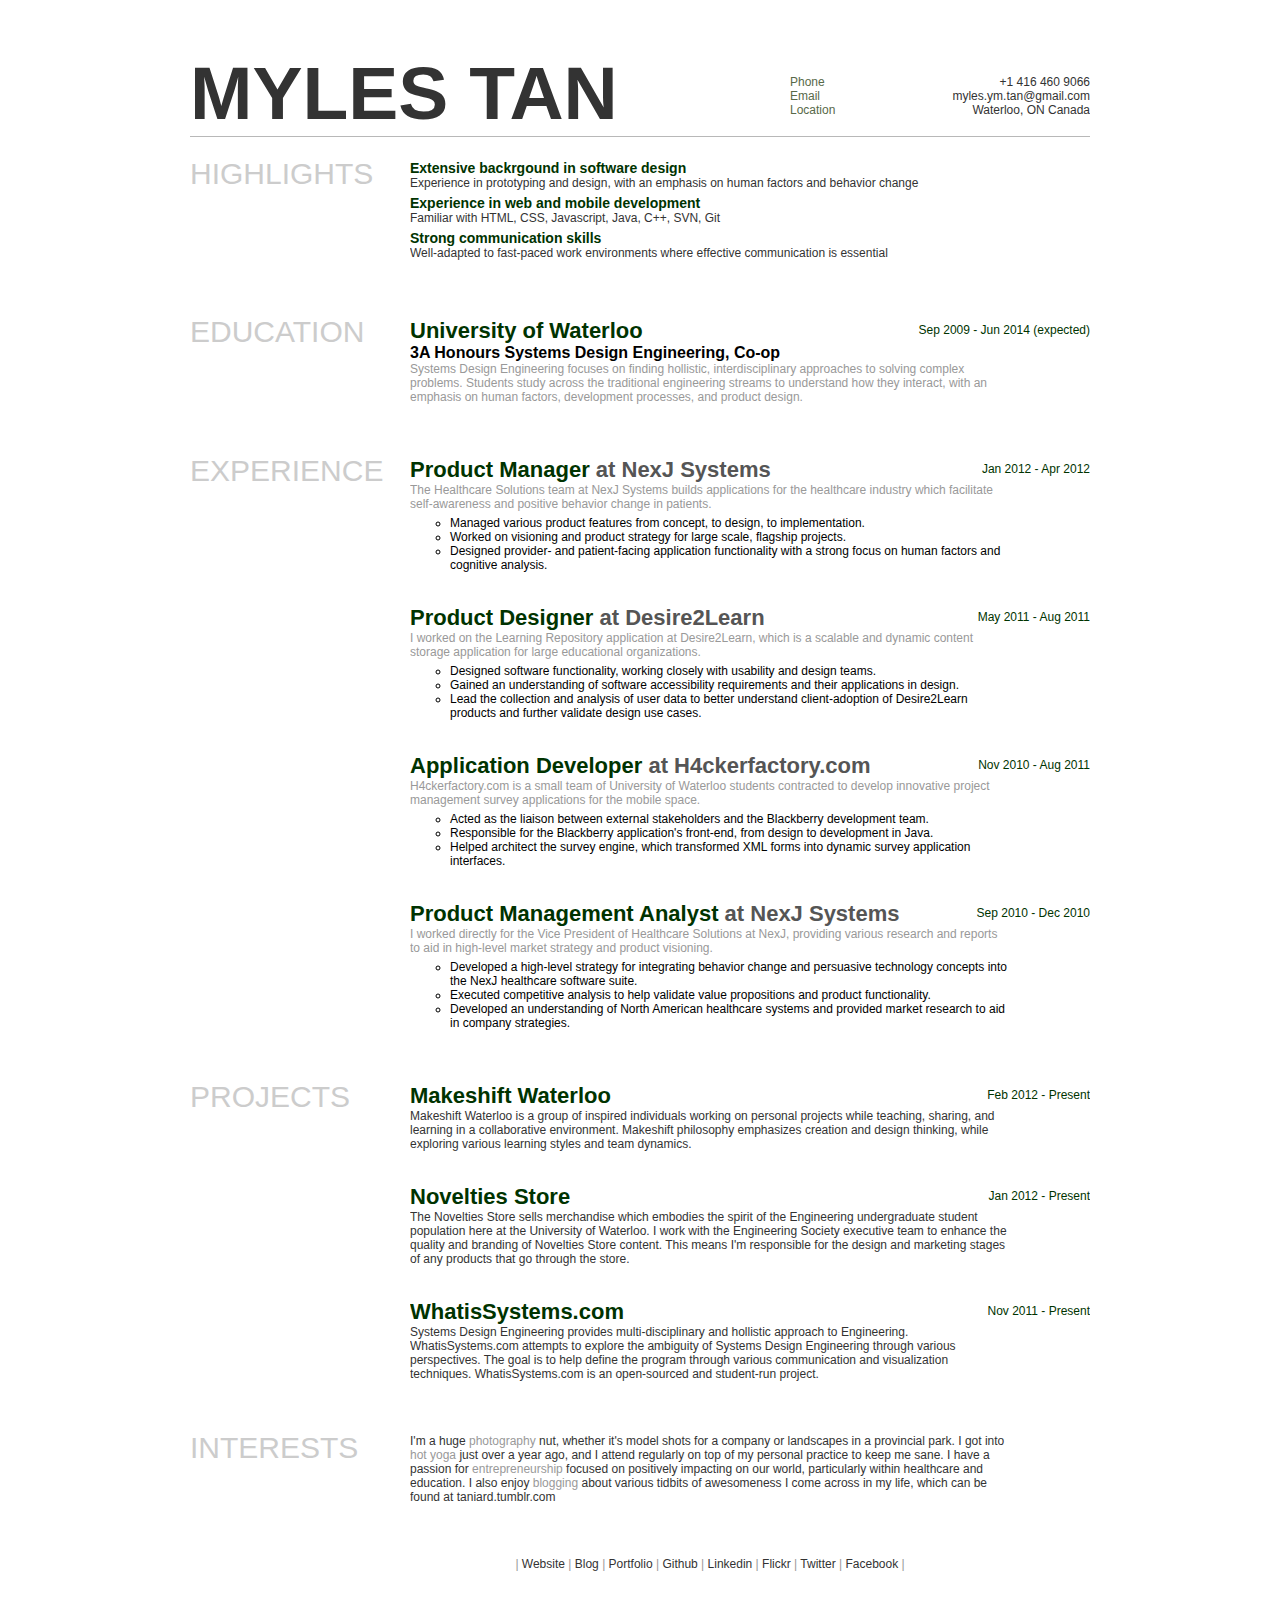
==== resume/index.html @ 7af184b9 "moved around some resumes" ====
<!DOCTYPE HTML PUBLIC "-//W3C//DTD HTML 4.01 Transitional//EN">
<html lang="en">
<html>

<meta charset="utf-8" />
<title>Myles Tan &mdash; Resume</title>
<style type="text/css">

/* Customizing standard components */
body{
	font-size: 12;
	font-family: "Lucida Sans Unicode", "Lucida Grande", sans-serif;
}
p{
	float: left;
	margin: 0px;
	color: #999999;
	font-weight: normal;
}
p strong{
	color: #000000;
	text-align: left;
}
h1{
	font-size: 75px;
	color: #333333;
	text-transform: uppercase;
	float: left;
	margin: 0px;
}
h2{
	margin: 0px;
	text-transform: uppercase;
	font-size: 30px;
	color: #CCCCCC;
	font-weight: normal;
	float: left;
}
h3{
	float: left;
	margin: 0px;
	font-size: 22px;
	color: #555555;
}
h3 strong{
	color: #003300;
}
h4{
	margin: 0px;
	float: right;
	font-weight: normal;
	color: #003300;
	margin-top: 5px;
}

#page{
	margin: 0px;
	margin-top: 50px;
	margin-left: auto;
	margin-right: auto;
	width: 900px;
}
#header{
	margin: 0px;
	margin-top: 20px;
	overflow: auto;
	border-bottom: 1px solid #B8B8B8;
}
.section{
	margin-top: 20px;
	overflow: auto;
}
.title{
	width: 200px;
	float: left;
}
.item{
	overflow: auto;
	float: right;
	width: 680px;
	margin-top: 3px;
	margin-bottom: 30px;
}
.item p{
	width: 600px;
}
.item ul{
	width: 560px;
}

/* Contact section stuff */
#contact{
	padding-top: 25px;
	float: right;
	width: 300px;
}
#contact ul{
	padding: 0px;
	margin: 0px;
	list-style-type: none;
}
#contact li{
	color: #586949;
}
#contact li strong{
	float: right;
	font-weight: normal;
	color: #333333;
}

/* Highlights section stuff */
#highlights ul{
	list-style-type: none;
	float: left;
	padding: 0px;
	margin: 0px;
}
#highlights li{
	margin-bottom: 5px;
	color: #333333;
}
#highlights li strong{
	font-size: 14px;
	color: #003300;
}

/* Education section stuff */
#education p strong{
	font-size: 16px;
}

/* Experience section stuff */
#experience ul{
	float: left;
	list-style-type: circle;
	margin-top: 5px;
	margin-bottom: 0px;
}

/* project section stuff */
#projects p{
	color: #333333;
}

/* Interests section stuff */
#interests p{
	color: #333333;
	font-weight: normal;
}
#interests p strong{
	color: #999999;
	font-weight: normal;
}

/*links*/
#links p{
	text-align: center;
}

a:link {color:#333333; text-decoration: none;}
a:visited {color:#333333; text-decoration: none;}
a:hover {color:#999999; text-decoration: none;}
a:active {color:#333333; text-decoration: none;}

</style>
</HEAD>

<body>
	<div id="page">
		<div id="header">
			<h1>myles tan</h1>
			<div id="contact">
				<ul>
					<li>Phone<strong>+1 416 460 9066</strong></li>
					<li>Email<strong>myles.ym.tan@gmail.com</strong></li>
					<li>Location<strong> Waterloo, ON Canada</strong></li>
				</ul>
			</div>
		</div>
		<div class="section" id="highlights">
			<div class="title"><h2>HIGHLIGHTS</h2></div>
			<div class="item">
				<ul>
					<li><strong>Extensive backrgound in software design</strong></br>Experience in prototyping and design, with an emphasis on human factors and behavior change</li>
					<li><strong>Experience in web and mobile development</strong></br>Familiar with HTML, CSS, Javascript, Java, C++, SVN, Git</li>
					<li><strong>Strong communication skills</strong></br>Well-adapted to fast&#45;paced work environments where effective communication is essential</li>
				</ul>
			</div>
		</div>
		<div class="section" id="education">
			<div class="title"><h2>EDUCATION</h2></div>
			<div class="item">
				<h3><strong>University of Waterloo</strong></h3>
				<h4>Sep 2009 &#45; Jun 2014 (expected)</h4>
				<p><strong>3A Honours Systems Design Engineering, Co-op</strong></br>Systems Design Engineering focuses on finding hollistic, interdisciplinary approaches to solving complex problems. Students study across the traditional engineering streams to understand how they interact, with an emphasis on human factors, development processes, and product design.</p>
			</div>
		</div>
		<div class="section" id="experience">
			<div class="title"><h2>EXPERIENCE</h2></div>
			<div class="item">
				<h3><strong>Product Manager</strong> at NexJ Systems</h3>
				<h4>Jan 2012 &#45; Apr 2012</h4>
				<p>The Healthcare Solutions team at NexJ Systems builds applications for the healthcare industry which facilitate self-awareness and positive behavior change in patients.</p>
				<ul>
					<li>Managed various product features from concept, to design, to implementation.</li>
					<li>Worked on visioning and product strategy for large scale, flagship projects.</li>
					<li>Designed provider- and patient-facing application functionality with a strong focus on human factors and cognitive analysis.</li>
				</ul>
			</div>
			<div class="item">
				<h3><strong>Product Designer</strong> at Desire2Learn</h3>
				<h4>May 2011 &#45; Aug 2011</h4>
				<p>I worked on the Learning Repository application at Desire2Learn, which is a scalable and dynamic content storage application for large educational organizations.</p>
				<ul>
					<li>Designed software functionality, working closely with usability and design teams.</li>
					<li>Gained an understanding of software accessibility requirements and their applications in design.</li>
					<li>Lead the collection and analysis of user data to better understand client-adoption of Desire2Learn products and further validate design use cases.</li>
				</ul>
			</div>
			<div class="item">
				<h3><strong>Application Developer</strong> at H4ckerfactory.com</h3>
				<h4>Nov 2010 &#45; Aug 2011</h4>
				<p>H4ckerfactory.com is a small team of University of Waterloo students contracted to develop innovative project management survey applications for the mobile space.</p>
				<ul>
					<li>Acted as the liaison between external stakeholders and the Blackberry development team.</li>
					<li>Responsible for the Blackberry application's front-end, from design to development in Java.</li>
					<li>Helped architect the survey engine, which transformed XML forms into dynamic survey application interfaces.</li>
				</ul>
			</div>
			<div class="item">
				<h3><strong>Product Management Analyst</strong> at NexJ Systems</h3>
				<h4>Sep 2010 &#45; Dec 2010</h4>
				<p>I worked directly for the Vice President of Healthcare Solutions at NexJ, providing various research and reports to aid in high-level market strategy and product visioning.</p>
				<ul>
					<li>Developed a high-level strategy for integrating behavior change and persuasive technology concepts into the NexJ healthcare software suite.</li>
					<li>Executed competitive analysis to help validate value propositions and product functionality.</li>
					<li>Developed an understanding of North American healthcare systems and provided market research to aid in company strategies.</li>
				</ul>
			</div>
		</div>
		<div class="section" id="projects">
			<div class="title"><h2>PROJECTS</h2></div>
			<div class="item">
				<h3><strong>Makeshift Waterloo</strong></h3>
				<h4>Feb 2012 &#45; Present</h4>
				<p>Makeshift Waterloo is a group of inspired individuals working on personal projects while teaching, sharing, and learning in a collaborative environment. Makeshift philosophy emphasizes creation and design thinking, while exploring various learning styles and team dynamics.</p>
			</div>
			<div class="item">
				<h3><strong>Novelties Store</strong></h3>
				<h4>Jan 2012 &#45; Present</h4>
				<p>The Novelties Store sells merchandise which embodies the spirit of the Engineering undergraduate student population here at the University of Waterloo. I work with the Engineering Society executive team to enhance the quality and branding of Novelties Store content. This means I'm responsible for the design and marketing stages of any products that go through the store.</p>
			</div>
			<div class="item">
				<h3><strong>WhatisSystems.com</strong></h3>
				<h4>Nov 2011 &#45; Present</h4>
				<p>Systems Design Engineering provides multi-disciplinary and hollistic approach to Engineering. WhatisSystems.com attempts to explore the ambiguity of Systems Design Engineering through various perspectives. The goal is to help define the program through various communication and visualization techniques. WhatisSystems.com is an open-sourced and student-run project.</p>
			</div>
		</div>
		<div class="section" id="interests">
			<div class="title"><h2>INTERESTS</h2></div>
			<div class="item">
				<p>I'm a huge <strong>photography</strong> nut, whether it's model shots for a company or landscapes in a provincial park. I got into <strong>hot yoga</strong> just over a year ago, and I attend regularly on top of my personal practice to keep me sane. I have a passion for <strong>entrepreneurship</strong> focused on positively impacting on our world, particularly within healthcare and education. I also enjoy <strong>blogging</strong> about various tidbits of awesomeness I come across in my life, which can be found at taniard.tumblr.com</p>
			</div>
		</div>
		<div class="section">
			<div class="item" id="links">
				<p>| <a href="http://mylestan.com" target="_blank">Website</a> | <a href="http://taniard.tumblr.com" target="_blank">Blog</a> | <a href="http://www.projeqt.com/mylestan" target="blank">Portfolio</a> | <a href="http://www.github.com/mylestan" target="_blank">Github</a> | <a href="http://www.linkedin.com/in/mylestan" target="_blank">Linkedin</a> | <a href="http://www.flickr.com/photos/myles_tan" target="_blank">Flickr</a> | <a href="https://twitter.com/#!/tanmyles" target="_blank">Twitter</a> | <a href="http://www.facebook.com/mylestan" target="_blank">Facebook</a> |</p>
			</div>
		</div>
	</div>
</body>
</html>
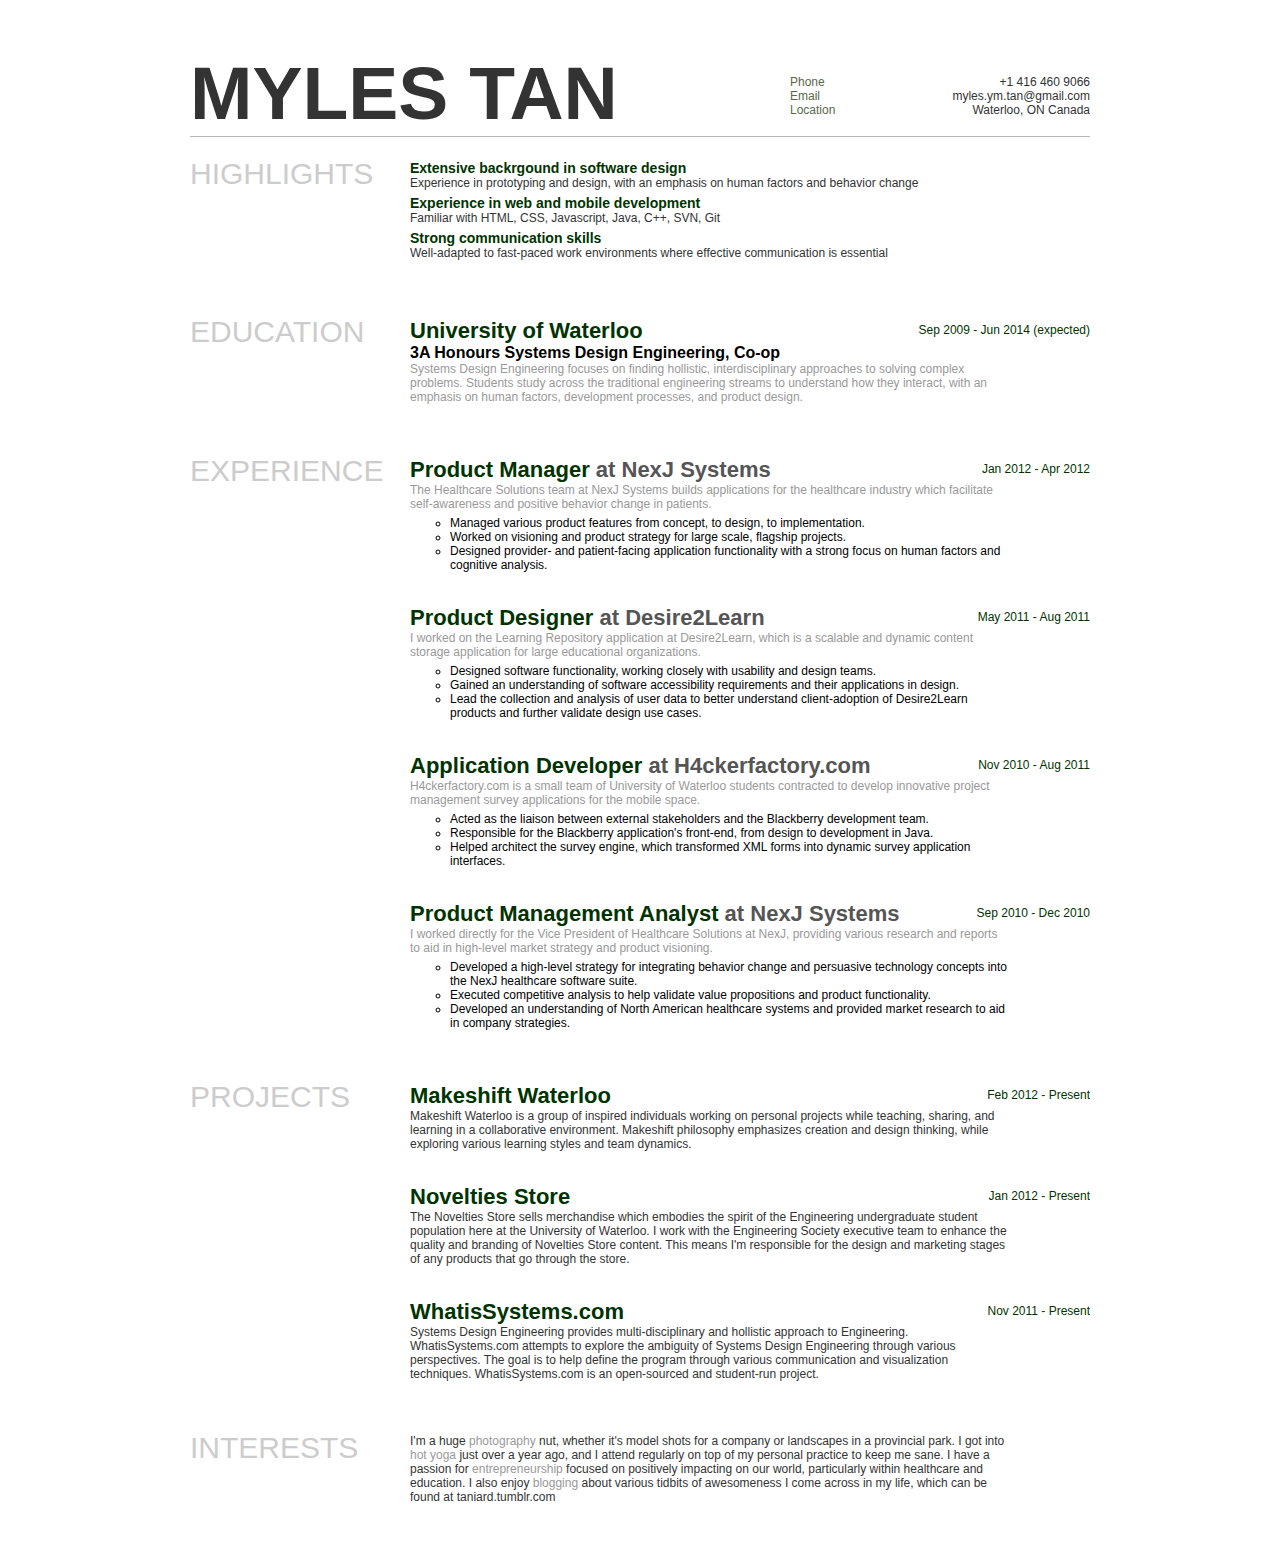
==== commit 8f071e1a: "some changes to GOOD resume" ====
--- a/resume/index.html
+++ b/resume/index.html
@@ -262,11 +262,11 @@
 				<p>I'm a huge <strong>photography</strong> nut, whether it's model shots for a company or landscapes in a provincial park. I got into <strong>hot yoga</strong> just over a year ago, and I attend regularly on top of my personal practice to keep me sane. I have a passion for <strong>entrepreneurship</strong> focused on positively impacting on our world, particularly within healthcare and education. I also enjoy <strong>blogging</strong> about various tidbits of awesomeness I come across in my life, which can be found at taniard.tumblr.com</p>
 			</div>
 		</div>
-		<div class="section">
+		<!-- <div class="section">
 			<div class="item" id="links">
 				<p>| <a href="http://mylestan.com" target="_blank">Website</a> | <a href="http://taniard.tumblr.com" target="_blank">Blog</a> | <a href="http://www.projeqt.com/mylestan" target="blank">Portfolio</a> | <a href="http://www.github.com/mylestan" target="_blank">Github</a> | <a href="http://www.linkedin.com/in/mylestan" target="_blank">Linkedin</a> | <a href="http://www.flickr.com/photos/myles_tan" target="_blank">Flickr</a> | <a href="https://twitter.com/#!/tanmyles" target="_blank">Twitter</a> | <a href="http://www.facebook.com/mylestan" target="_blank">Facebook</a> |</p>
 			</div>
-		</div>
+		</div> -->
 	</div>
 </body>
 </html>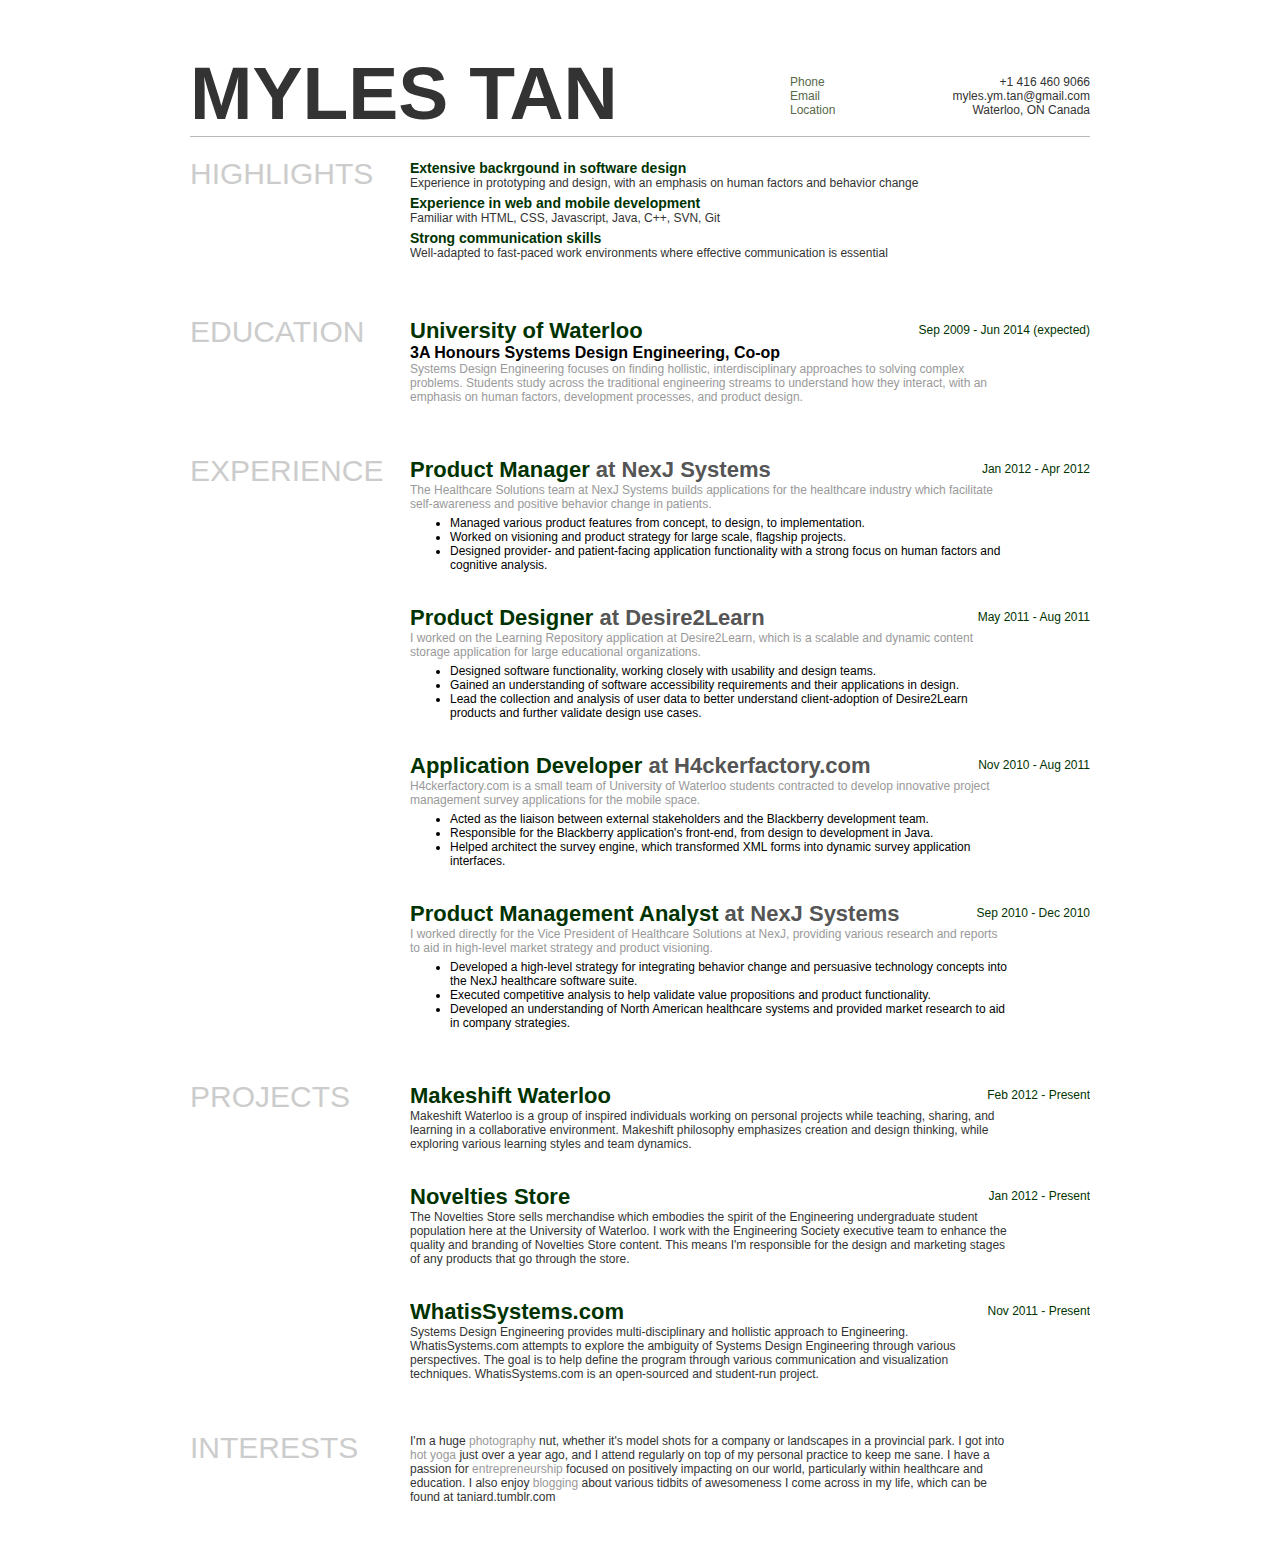
==== commit 6a0186a1: "changed bulllets in resume" ====
--- a/resume/index.html
+++ b/resume/index.html
@@ -52,6 +52,9 @@
 	color: #003300;
 	margin-top: 5px;
 }
+ul{
+	list-style-type: disc;
+}
 
 #page{
 	margin: 0px;
@@ -132,7 +135,6 @@
 /* Experience section stuff */
 #experience ul{
 	float: left;
-	list-style-type: circle;
 	margin-top: 5px;
 	margin-bottom: 0px;
 }
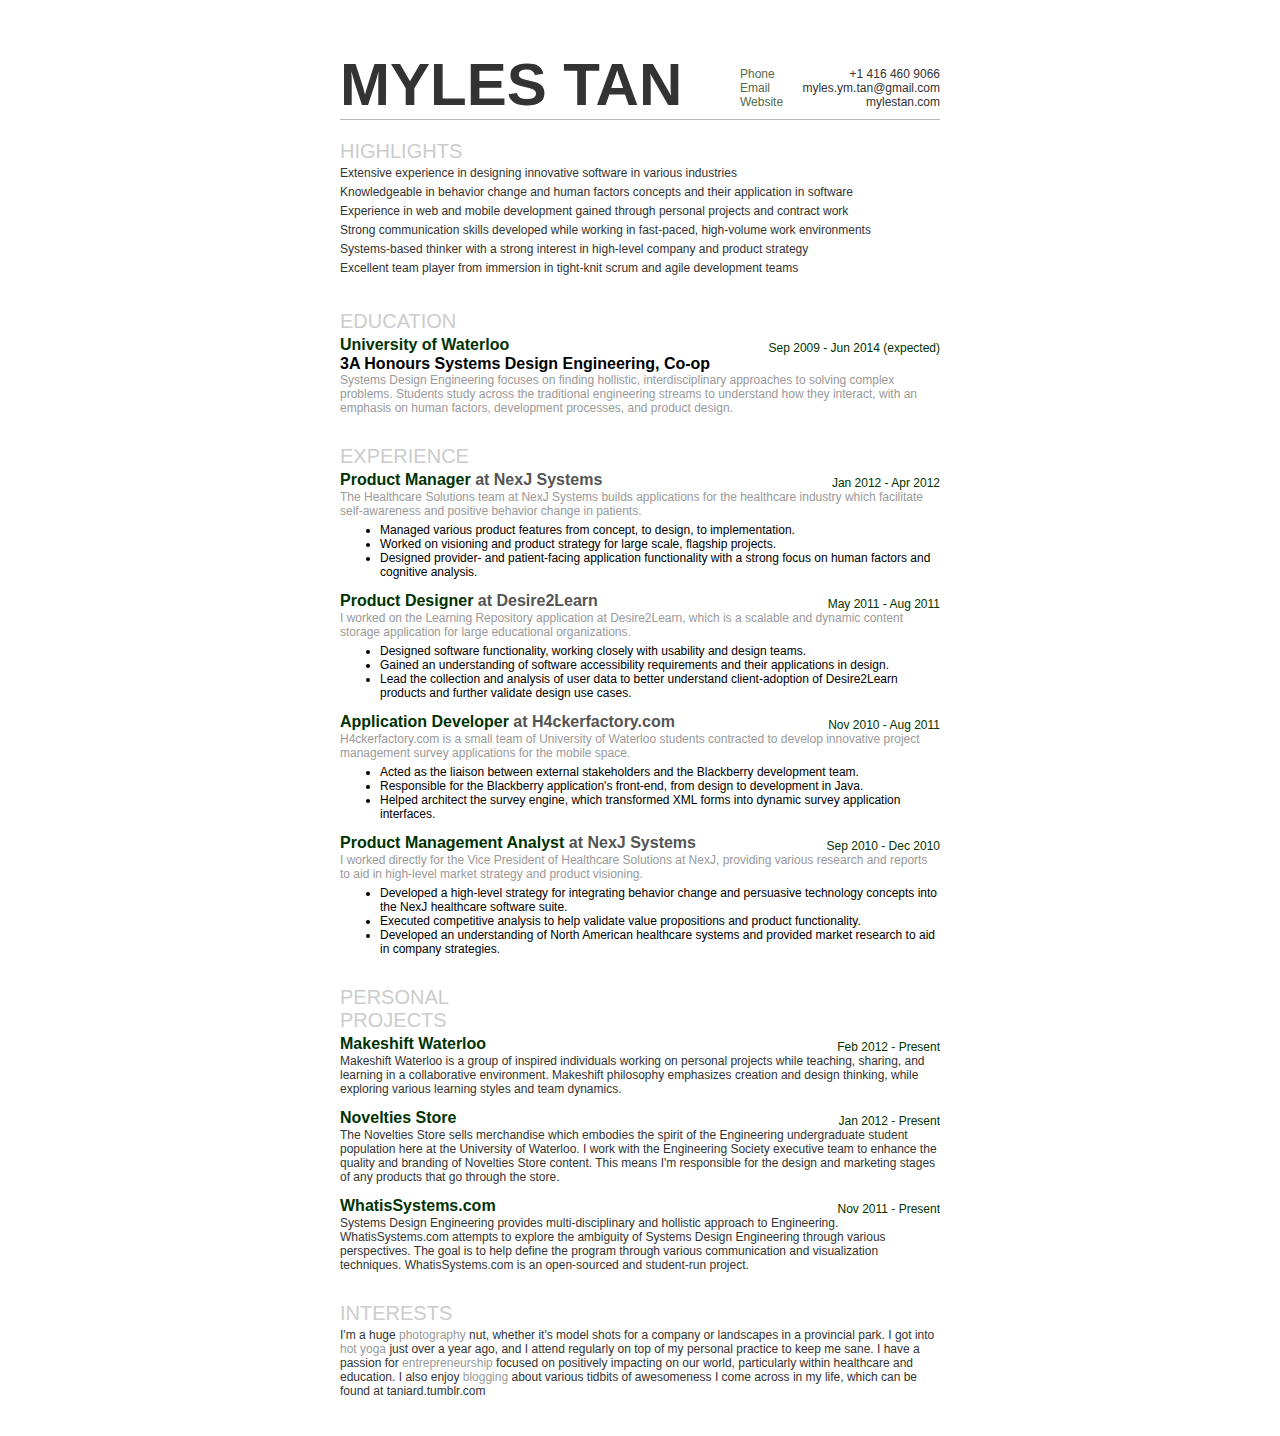
==== commit 464f869f: "added more content to each page'" ====
--- a/resume/index.html
+++ b/resume/index.html
@@ -1,170 +1,10 @@
 <!DOCTYPE HTML PUBLIC "-//W3C//DTD HTML 4.01 Transitional//EN">
 <html lang="en">
 <html>
-
-<meta charset="utf-8" />
-<title>Myles Tan &mdash; Resume</title>
-<style type="text/css">
-
-/* Customizing standard components */
-body{
-	font-size: 12;
-	font-family: "Lucida Sans Unicode", "Lucida Grande", sans-serif;
-}
-p{
-	float: left;
-	margin: 0px;
-	color: #999999;
-	font-weight: normal;
-}
-p strong{
-	color: #000000;
-	text-align: left;
-}
-h1{
-	font-size: 75px;
-	color: #333333;
-	text-transform: uppercase;
-	float: left;
-	margin: 0px;
-}
-h2{
-	margin: 0px;
-	text-transform: uppercase;
-	font-size: 30px;
-	color: #CCCCCC;
-	font-weight: normal;
-	float: left;
-}
-h3{
-	float: left;
-	margin: 0px;
-	font-size: 22px;
-	color: #555555;
-}
-h3 strong{
-	color: #003300;
-}
-h4{
-	margin: 0px;
-	float: right;
-	font-weight: normal;
-	color: #003300;
-	margin-top: 5px;
-}
-ul{
-	list-style-type: disc;
-}
-
-#page{
-	margin: 0px;
-	margin-top: 50px;
-	margin-left: auto;
-	margin-right: auto;
-	width: 900px;
-}
-#header{
-	margin: 0px;
-	margin-top: 20px;
-	overflow: auto;
-	border-bottom: 1px solid #B8B8B8;
-}
-.section{
-	margin-top: 20px;
-	overflow: auto;
-}
-.title{
-	width: 200px;
-	float: left;
-}
-.item{
-	overflow: auto;
-	float: right;
-	width: 680px;
-	margin-top: 3px;
-	margin-bottom: 30px;
-}
-.item p{
-	width: 600px;
-}
-.item ul{
-	width: 560px;
-}
-
-/* Contact section stuff */
-#contact{
-	padding-top: 25px;
-	float: right;
-	width: 300px;
-}
-#contact ul{
-	padding: 0px;
-	margin: 0px;
-	list-style-type: none;
-}
-#contact li{
-	color: #586949;
-}
-#contact li strong{
-	float: right;
-	font-weight: normal;
-	color: #333333;
-}
-
-/* Highlights section stuff */
-#highlights ul{
-	list-style-type: none;
-	float: left;
-	padding: 0px;
-	margin: 0px;
-}
-#highlights li{
-	margin-bottom: 5px;
-	color: #333333;
-}
-#highlights li strong{
-	font-size: 14px;
-	color: #003300;
-}
-
-/* Education section stuff */
-#education p strong{
-	font-size: 16px;
-}
-
-/* Experience section stuff */
-#experience ul{
-	float: left;
-	margin-top: 5px;
-	margin-bottom: 0px;
-}
-
-/* project section stuff */
-#projects p{
-	color: #333333;
-}
-
-/* Interests section stuff */
-#interests p{
-	color: #333333;
-	font-weight: normal;
-}
-#interests p strong{
-	color: #999999;
-	font-weight: normal;
-}
-
-/*links*/
-#links p{
-	text-align: center;
-}
-
-a:link {color:#333333; text-decoration: none;}
-a:visited {color:#333333; text-decoration: none;}
-a:hover {color:#999999; text-decoration: none;}
-a:active {color:#333333; text-decoration: none;}
-
-</style>
+<HEAD>
+	<meta charset="utf-8" />
+	<title>Myles Tan &mdash; Resume</title>
+	<link rel="stylesheet" type="text/css" href="style.css" media="all"/>
 </HEAD>
 
 <body>
@@ -175,7 +15,7 @@
 				<ul>
 					<li>Phone<strong>+1 416 460 9066</strong></li>
 					<li>Email<strong>myles.ym.tan@gmail.com</strong></li>
-					<li>Location<strong> Waterloo, ON Canada</strong></li>
+					<li>Website<strong>mylestan.com</strong></li>
 				</ul>
 			</div>
 		</div>
@@ -183,9 +23,12 @@
 			<div class="title"><h2>HIGHLIGHTS</h2></div>
 			<div class="item">
 				<ul>
-					<li><strong>Extensive backrgound in software design</strong></br>Experience in prototyping and design, with an emphasis on human factors and behavior change</li>
-					<li><strong>Experience in web and mobile development</strong></br>Familiar with HTML, CSS, Javascript, Java, C++, SVN, Git</li>
-					<li><strong>Strong communication skills</strong></br>Well-adapted to fast&#45;paced work environments where effective communication is essential</li>
+					<li>Extensive experience in designing innovative software in various industries</li>
+					<li>Knowledgeable in behavior change and human factors concepts and their application in software</li>
+					<li>Experience in web and mobile development gained through personal projects and contract work</li>
+					<li>Strong communication skills developed while working in fast-paced, high-volume work environments</li>
+					<li>Systems-based thinker with a strong interest in high-level company and product strategy</li>
+					<li>Excellent team player from immersion in tight-knit scrum and agile development teams</li>
 				</ul>
 			</div>
 		</div>
@@ -241,7 +84,7 @@
 			</div>
 		</div>
 		<div class="section" id="projects">
-			<div class="title"><h2>PROJECTS</h2></div>
+			<div class="title"><h2>PERSONAL PROJECTS</h2></div>
 			<div class="item">
 				<h3><strong>Makeshift Waterloo</strong></h3>
 				<h4>Feb 2012 &#45; Present</h4>
@@ -264,11 +107,11 @@
 				<p>I'm a huge <strong>photography</strong> nut, whether it's model shots for a company or landscapes in a provincial park. I got into <strong>hot yoga</strong> just over a year ago, and I attend regularly on top of my personal practice to keep me sane. I have a passion for <strong>entrepreneurship</strong> focused on positively impacting on our world, particularly within healthcare and education. I also enjoy <strong>blogging</strong> about various tidbits of awesomeness I come across in my life, which can be found at taniard.tumblr.com</p>
 			</div>
 		</div>
-		<!-- <div class="section">
-			<div class="item" id="links">
+		<div class="section">
+			<!-- <div class="item" id="links">
 				<p>| <a href="http://mylestan.com" target="_blank">Website</a> | <a href="http://taniard.tumblr.com" target="_blank">Blog</a> | <a href="http://www.projeqt.com/mylestan" target="blank">Portfolio</a> | <a href="http://www.github.com/mylestan" target="_blank">Github</a> | <a href="http://www.linkedin.com/in/mylestan" target="_blank">Linkedin</a> | <a href="http://www.flickr.com/photos/myles_tan" target="_blank">Flickr</a> | <a href="https://twitter.com/#!/tanmyles" target="_blank">Twitter</a> | <a href="http://www.facebook.com/mylestan" target="_blank">Facebook</a> |</p>
-			</div>
-		</div> -->
+			</div> -->
+		</div>
 	</div>
 </body>
 </html>--- a/resume/style.css
+++ b/resume/style.css
@@ -0,0 +1,158 @@
+/* Customizing standard components */
+body{
+	font-size: 12;
+	font-family: "Lucida Sans Unicode", "Lucida Grande", sans-serif;
+}
+p{
+	float: left;
+	margin: 0px;
+	color: #999999;
+	font-weight: normal;
+}
+p strong{
+	color: #000000;
+	text-align: left;
+}
+h1{
+	font-size: 60px;
+	color: #333333;
+	text-transform: uppercase;
+	float: left;
+	margin: 0px;
+}
+h2{
+	margin: 0px;
+	text-transform: uppercase;
+	font-size: 20px;
+	color: #CCCCCC;
+	font-weight: normal;
+	float: left;
+}
+h3{
+	float: left;
+	margin: 0px;
+	font-size: 16px;
+	color: #555555;
+}
+h3 strong{
+	color: #003300;
+}
+h4{
+	margin: 0px;
+	float: right;
+	font-weight: normal;
+	color: #003300;
+	margin-top: 5px;
+}
+ul{
+	list-style-type: disc;
+}
+
+#page{
+	margin: 0px;
+	margin-top: 50px;
+	margin-left: auto;
+	margin-right: auto;
+	width: 600px;
+}
+#header{
+	margin: 0px;
+	margin-top: 20px;
+	overflow: auto;
+	border-bottom: 1px solid #B8B8B8;
+}
+.section{
+	margin-top: 20px;
+	overflow: auto;
+}
+.title{
+	width: 200px;
+	float: left;
+}
+.item{
+	overflow: auto;
+	float: right;
+	width: 600px;
+	margin-top: 3px;
+	margin-bottom: 10px;
+}
+.item p{
+	width: 600px;
+}
+.item ul{
+	width: 560px;
+}
+
+/* Contact section stuff */
+#contact{
+	padding-top: 17px;
+	float: right;
+	width: 200px;
+}
+#contact ul{
+	padding: 0px;
+	margin: 0px;
+	list-style-type: none;
+}
+#contact li{
+	color: #586949;
+}
+#contact li strong{
+	float: right;
+	font-weight: normal;
+	color: #333333;
+}
+
+/* Highlights section stuff */
+#highlights ul{
+	list-style-type: none;
+	float: left;
+	padding: 0px;
+	margin: 0px;
+	width: 600px;
+}
+#highlights li{
+	margin-bottom: 5px;
+	color: #333333;
+}
+#highlights li strong{
+	/*font-size: 14px;*/
+	color: #003300;
+}
+
+/* Education section stuff */
+#education p strong{
+	font-size: 16px;
+}
+
+/* Experience section stuff */
+#experience ul{
+	float: left;
+	margin-top: 5px;
+	margin-bottom: 0px;
+}
+
+/* project section stuff */
+#projects p{
+	color: #333333;
+}
+
+/* Interests section stuff */
+#interests p{
+	color: #333333;
+	font-weight: normal;
+}
+#interests p strong{
+	color: #999999;
+	font-weight: normal;
+}
+
+/*links*/
+#links p{
+	text-align: center;
+}
+
+a:link {color:#333333; text-decoration: none;}
+a:visited {color:#333333; text-decoration: none;}
+a:hover {color:#999999; text-decoration: none;}
+a:active {color:#333333; text-decoration: none;}
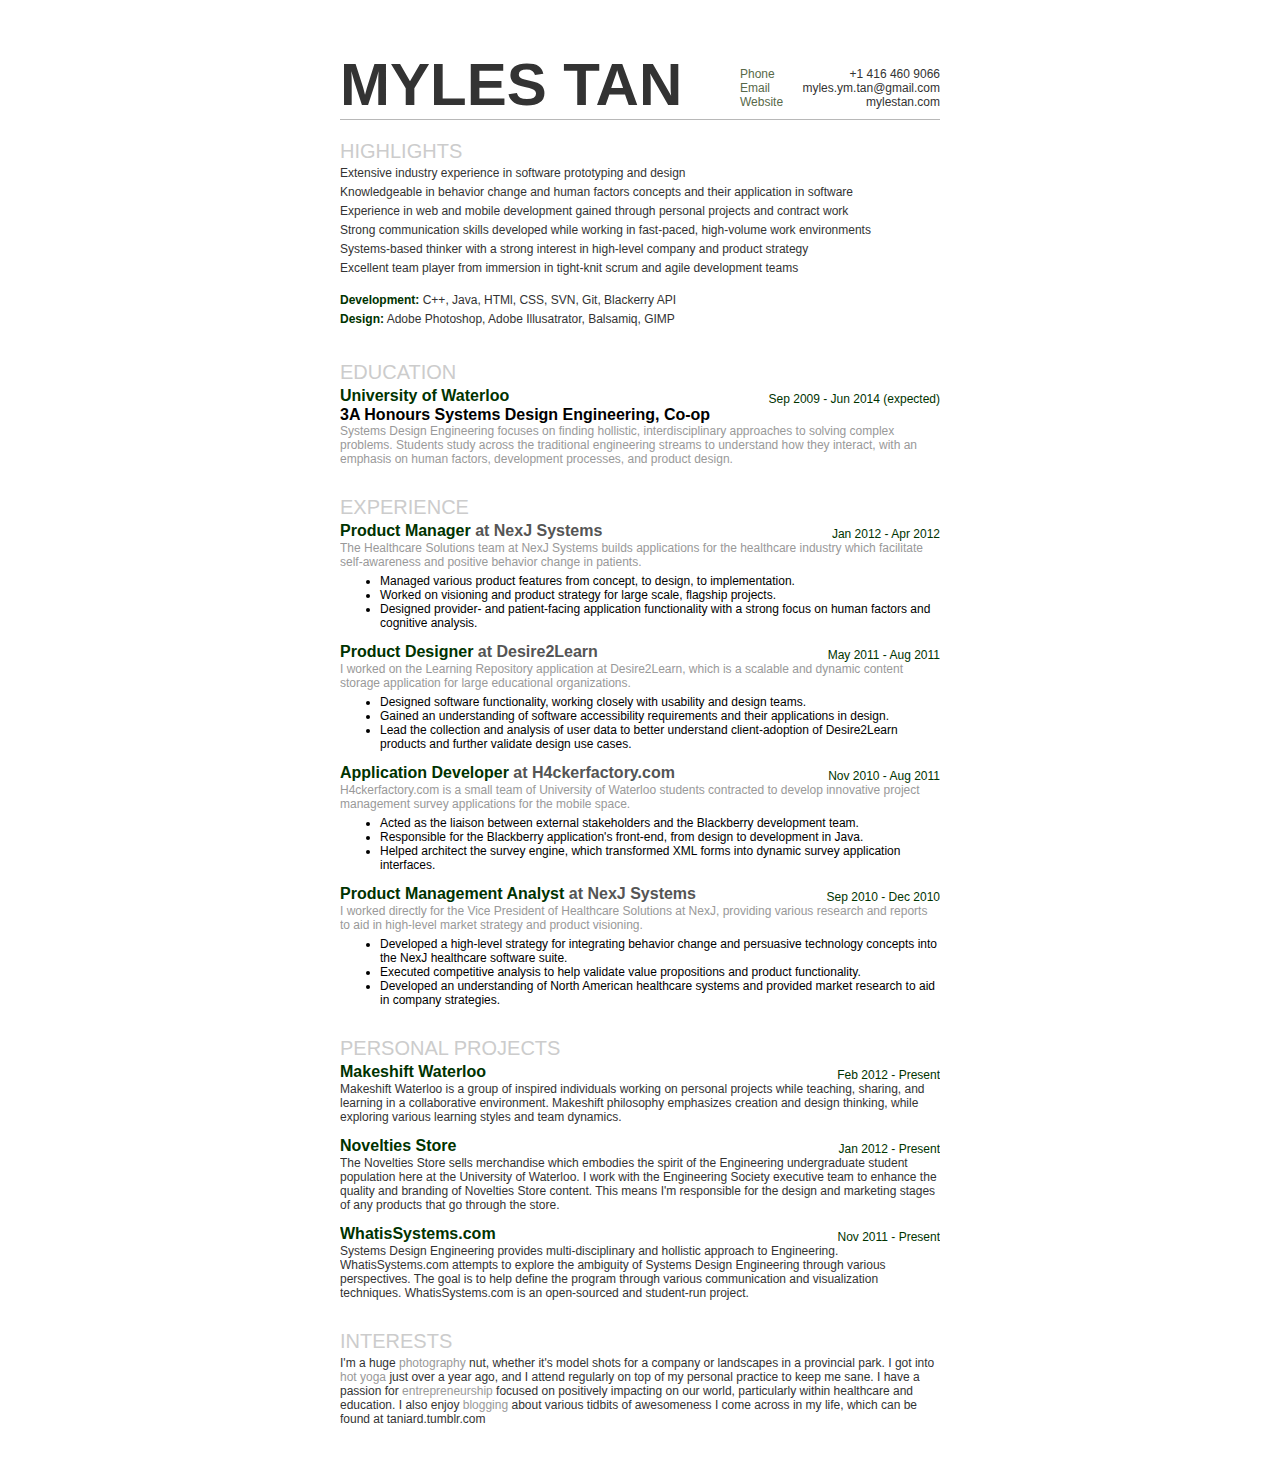
==== commit 21c2880a: "added resume and linked on website" ====
--- a/resume/index.html
+++ b/resume/index.html
@@ -23,12 +23,18 @@
 			<div class="title"><h2>HIGHLIGHTS</h2></div>
 			<div class="item">
 				<ul>
-					<li>Extensive experience in designing innovative software in various industries</li>
+					<li>Extensive industry experience in software prototyping and design</li>
 					<li>Knowledgeable in behavior change and human factors concepts and their application in software</li>
 					<li>Experience in web and mobile development gained through personal projects and contract work</li>
 					<li>Strong communication skills developed while working in fast-paced, high-volume work environments</li>
 					<li>Systems-based thinker with a strong interest in high-level company and product strategy</li>
 					<li>Excellent team player from immersion in tight-knit scrum and agile development teams</li>
+				</ul>
+			</div>
+			<div class="item">
+				<ul>
+					<li><strong>Development:</strong> C++, Java, HTMl, CSS, SVN, Git, Blackerry API</li>
+					<li><strong>Design:</strong> Adobe Photoshop, Adobe Illusatrator, Balsamiq, GIMP</li>
 				</ul>
 			</div>
 		</div>
--- a/resume/style.css
+++ b/resume/style.css
@@ -66,7 +66,7 @@
 	overflow: auto;
 }
 .title{
-	width: 200px;
+	width: 600px;
 	float: left;
 }
 .item{
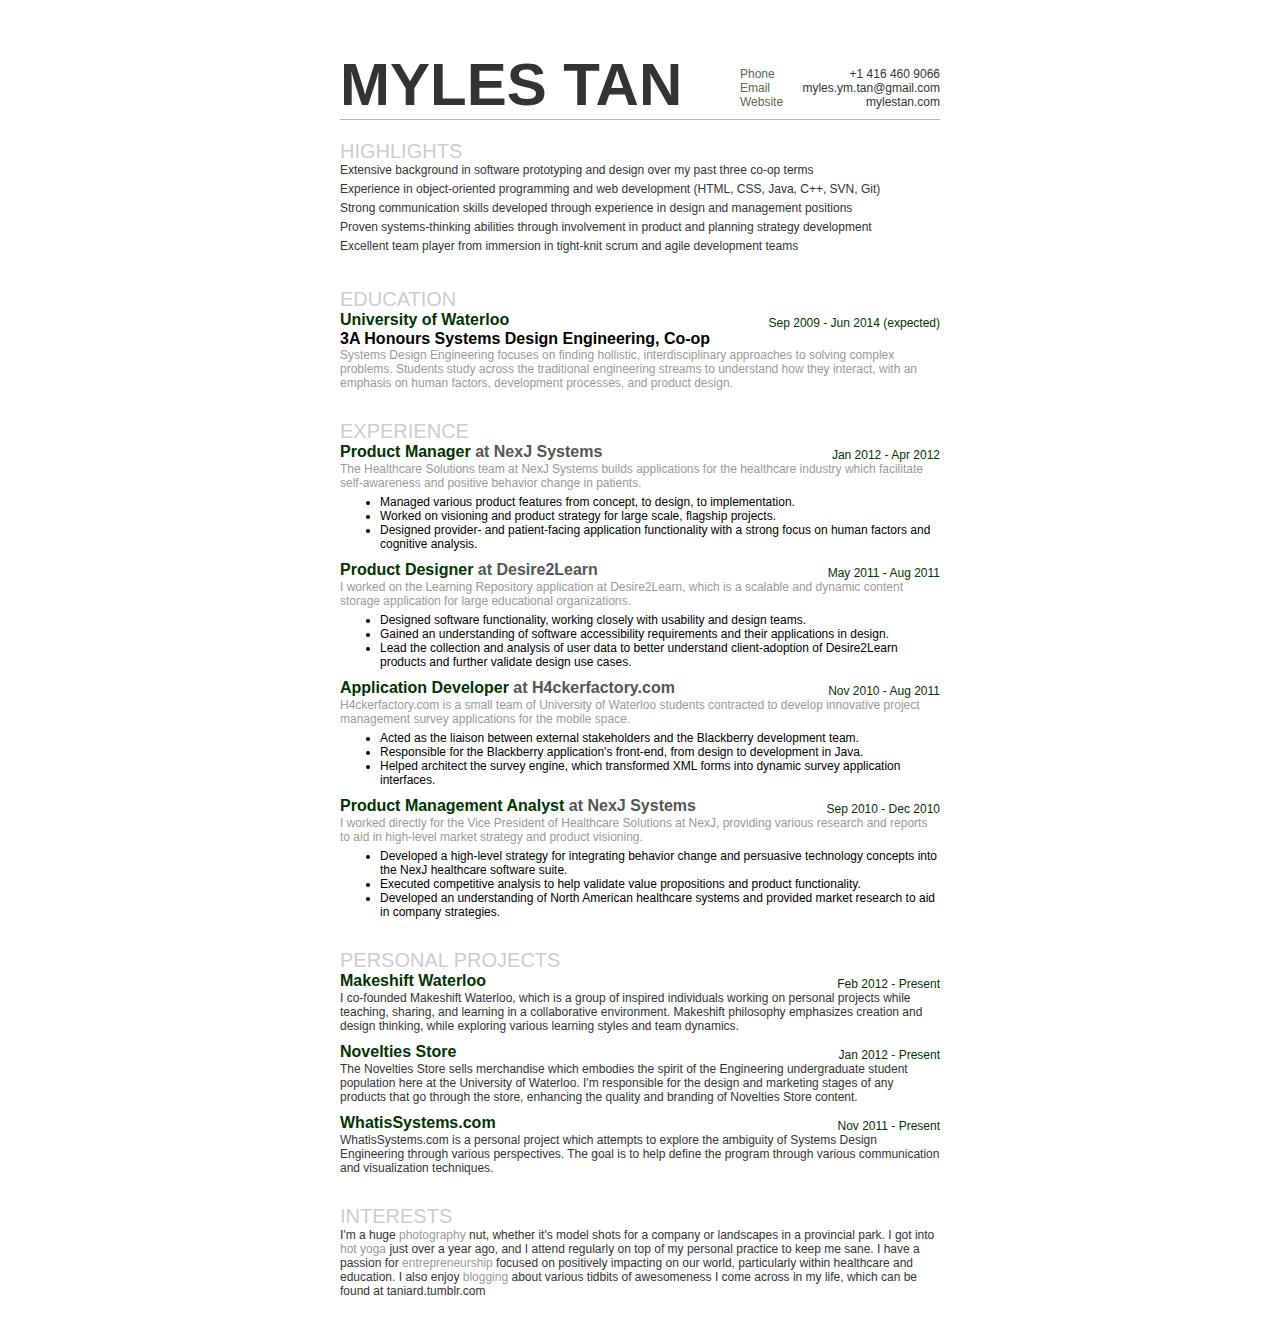
==== commit 70999db7: "change to title width" ====
--- a/resume/index.html
+++ b/resume/index.html
@@ -23,18 +23,11 @@
 			<div class="title"><h2>HIGHLIGHTS</h2></div>
 			<div class="item">
 				<ul>
-					<li>Extensive industry experience in software prototyping and design</li>
-					<li>Knowledgeable in behavior change and human factors concepts and their application in software</li>
-					<li>Experience in web and mobile development gained through personal projects and contract work</li>
-					<li>Strong communication skills developed while working in fast-paced, high-volume work environments</li>
-					<li>Systems-based thinker with a strong interest in high-level company and product strategy</li>
+					<li>Extensive background in software prototyping and design over my past three co-op terms</li>
+					<li>Experience in object-oriented programming and web development (HTML, CSS, Java, C++, SVN, Git)</li>
+					<li>Strong communication skills developed through experience in design and management positions</li>
+					<li>Proven systems-thinking abilities through involvement in product and planning strategy development</li>
 					<li>Excellent team player from immersion in tight-knit scrum and agile development teams</li>
-				</ul>
-			</div>
-			<div class="item">
-				<ul>
-					<li><strong>Development:</strong> C++, Java, HTMl, CSS, SVN, Git, Blackerry API</li>
-					<li><strong>Design:</strong> Adobe Photoshop, Adobe Illusatrator, Balsamiq, GIMP</li>
 				</ul>
 			</div>
 		</div>
@@ -94,17 +87,17 @@
 			<div class="item">
 				<h3><strong>Makeshift Waterloo</strong></h3>
 				<h4>Feb 2012 &#45; Present</h4>
-				<p>Makeshift Waterloo is a group of inspired individuals working on personal projects while teaching, sharing, and learning in a collaborative environment. Makeshift philosophy emphasizes creation and design thinking, while exploring various learning styles and team dynamics.</p>
+				<p>I co-founded Makeshift Waterloo, which is a group of inspired individuals working on personal projects while teaching, sharing, and learning in a collaborative environment. Makeshift philosophy emphasizes creation and design thinking, while exploring various learning styles and team dynamics.</p>
 			</div>
 			<div class="item">
 				<h3><strong>Novelties Store</strong></h3>
 				<h4>Jan 2012 &#45; Present</h4>
-				<p>The Novelties Store sells merchandise which embodies the spirit of the Engineering undergraduate student population here at the University of Waterloo. I work with the Engineering Society executive team to enhance the quality and branding of Novelties Store content. This means I'm responsible for the design and marketing stages of any products that go through the store.</p>
+				<p>The Novelties Store sells merchandise which embodies the spirit of the Engineering undergraduate student population here at the University of Waterloo. I'm responsible for the design and marketing stages of any products that go through the store, enhancing the quality and branding of Novelties Store content.</p>
 			</div>
 			<div class="item">
 				<h3><strong>WhatisSystems.com</strong></h3>
 				<h4>Nov 2011 &#45; Present</h4>
-				<p>Systems Design Engineering provides multi-disciplinary and hollistic approach to Engineering. WhatisSystems.com attempts to explore the ambiguity of Systems Design Engineering through various perspectives. The goal is to help define the program through various communication and visualization techniques. WhatisSystems.com is an open-sourced and student-run project.</p>
+				<p>WhatisSystems.com is a personal project which attempts to explore the ambiguity of Systems Design Engineering through various perspectives. The goal is to help define the program through various communication and visualization techniques.</p>
 			</div>
 		</div>
 		<div class="section" id="interests">
--- a/resume/style.css
+++ b/resume/style.css
@@ -71,7 +71,6 @@
 }
 .item{
 	overflow: auto;
-	float: right;
 	width: 600px;
 	margin-top: 3px;
 	margin-bottom: 10px;
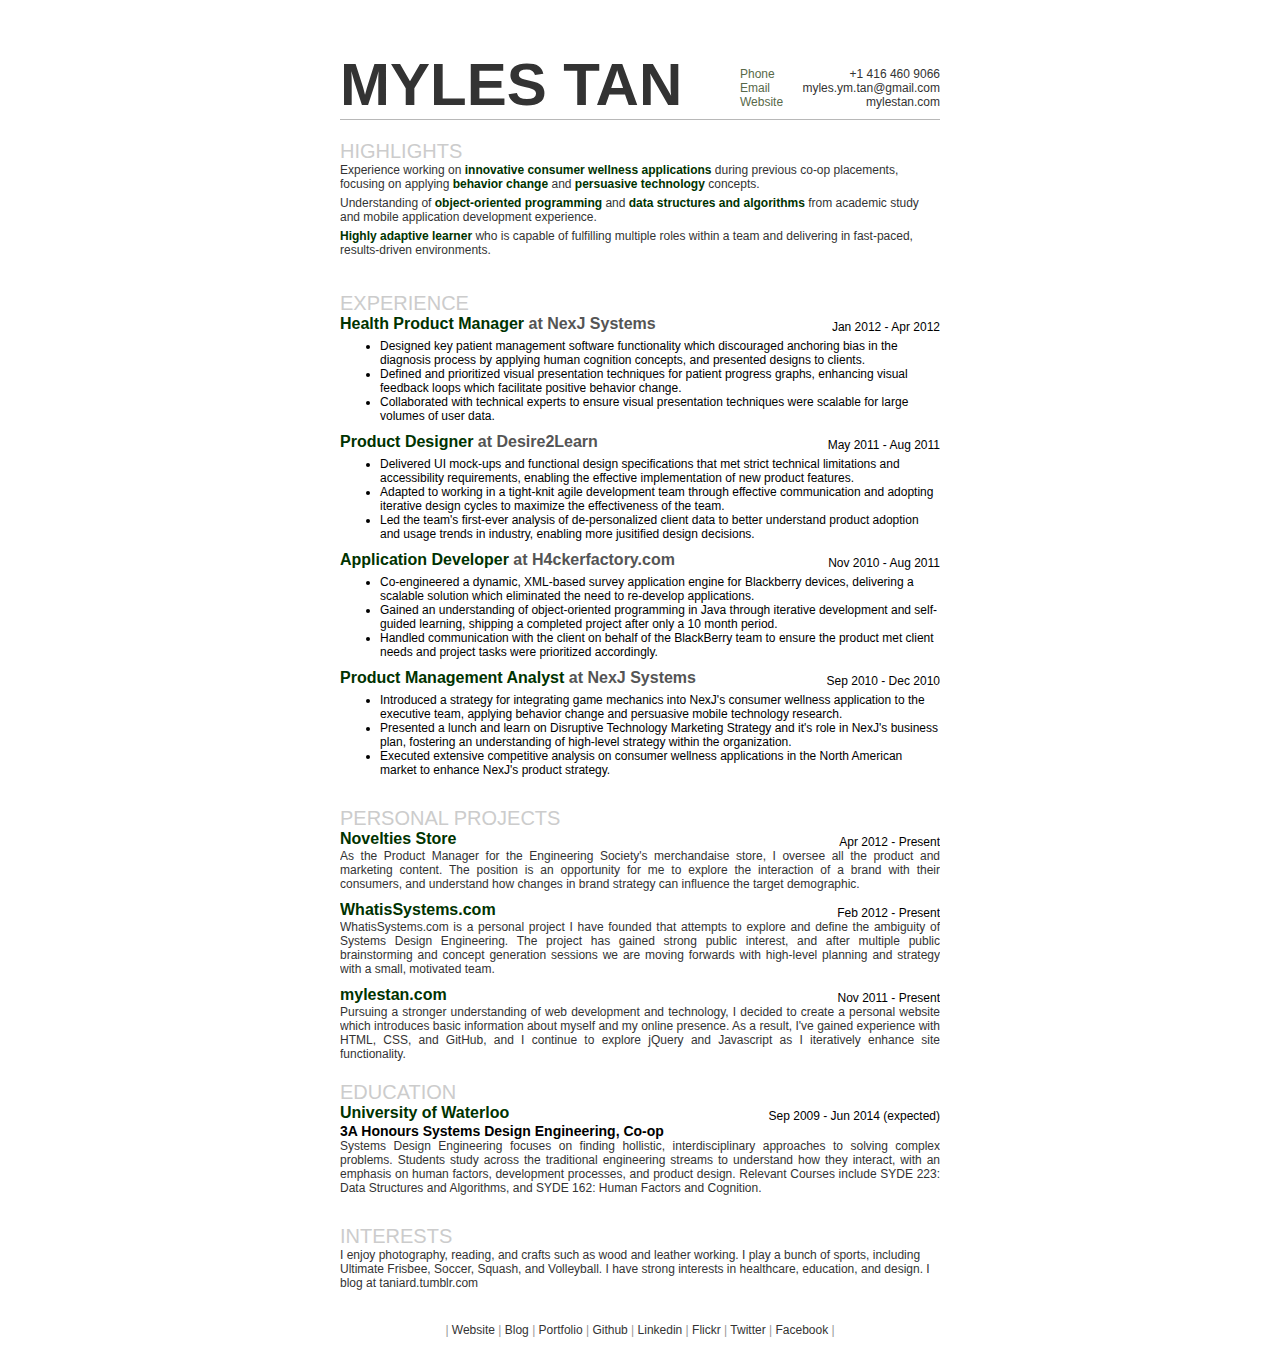
==== commit 018ae838: "minor changes to website html" ====
--- a/resume/index.html
+++ b/resume/index.html
@@ -23,93 +23,87 @@
 			<div class="title"><h2>HIGHLIGHTS</h2></div>
 			<div class="item">
 				<ul>
-					<li>Extensive background in software prototyping and design over my past three co-op terms</li>
-					<li>Experience in object-oriented programming and web development (HTML, CSS, Java, C++, SVN, Git)</li>
-					<li>Strong communication skills developed through experience in design and management positions</li>
-					<li>Proven systems-thinking abilities through involvement in product and planning strategy development</li>
-					<li>Excellent team player from immersion in tight-knit scrum and agile development teams</li>
+					<li>Experience working on <strong>innovative consumer wellness applications</strong> during previous co-op placements, focusing on applying <strong>behavior change</strong> and <strong>persuasive technology</strong> concepts.</li>
+					<li>Understanding of <strong>object&#45;oriented programming</strong> and <strong>data structures and algorithms</strong> from academic study and mobile application development experience.</li>
+					<li><strong>Highly adaptive learner</strong> who is capable of fulfilling multiple roles within a team and delivering in fast-paced, results-driven environments.</li>
 				</ul>
-			</div>
-		</div>
-		<div class="section" id="education">
-			<div class="title"><h2>EDUCATION</h2></div>
-			<div class="item">
-				<h3><strong>University of Waterloo</strong></h3>
-				<h4>Sep 2009 &#45; Jun 2014 (expected)</h4>
-				<p><strong>3A Honours Systems Design Engineering, Co-op</strong></br>Systems Design Engineering focuses on finding hollistic, interdisciplinary approaches to solving complex problems. Students study across the traditional engineering streams to understand how they interact, with an emphasis on human factors, development processes, and product design.</p>
 			</div>
 		</div>
 		<div class="section" id="experience">
 			<div class="title"><h2>EXPERIENCE</h2></div>
 			<div class="item">
-				<h3><strong>Product Manager</strong> at NexJ Systems</h3>
+				<h3><strong>Health Product Manager</strong> at NexJ Systems</h3>
 				<h4>Jan 2012 &#45; Apr 2012</h4>
-				<p>The Healthcare Solutions team at NexJ Systems builds applications for the healthcare industry which facilitate self-awareness and positive behavior change in patients.</p>
 				<ul>
-					<li>Managed various product features from concept, to design, to implementation.</li>
-					<li>Worked on visioning and product strategy for large scale, flagship projects.</li>
-					<li>Designed provider- and patient-facing application functionality with a strong focus on human factors and cognitive analysis.</li>
+					<li>Designed key patient management software functionality which discouraged anchoring bias in the diagnosis process by applying human cognition concepts, and presented designs to clients.</li>
+					<li>Defined and prioritized visual presentation techniques for patient progress graphs, enhancing visual feedback loops which facilitate positive behavior change.</li>
+					<li>Collaborated with technical experts to ensure visual presentation techniques were scalable for large volumes of user data.</li>
 				</ul>
 			</div>
 			<div class="item">
 				<h3><strong>Product Designer</strong> at Desire2Learn</h3>
 				<h4>May 2011 &#45; Aug 2011</h4>
-				<p>I worked on the Learning Repository application at Desire2Learn, which is a scalable and dynamic content storage application for large educational organizations.</p>
 				<ul>
-					<li>Designed software functionality, working closely with usability and design teams.</li>
-					<li>Gained an understanding of software accessibility requirements and their applications in design.</li>
-					<li>Lead the collection and analysis of user data to better understand client-adoption of Desire2Learn products and further validate design use cases.</li>
+					<li>Delivered UI mock-ups and functional design specifications that met strict technical limitations and accessibility requirements, enabling the effective implementation of new product features.</li>
+					<li>Adapted to working in a tight-knit agile development team through effective communication and adopting iterative design cycles to maximize the effectiveness of the team.</li>
+					<li>Led the team's first-ever analysis of de-personalized client data to better understand product adoption and usage trends in industry, enabling more jusitified design decisions.</li>
 				</ul>
 			</div>
 			<div class="item">
 				<h3><strong>Application Developer</strong> at H4ckerfactory.com</h3>
 				<h4>Nov 2010 &#45; Aug 2011</h4>
-				<p>H4ckerfactory.com is a small team of University of Waterloo students contracted to develop innovative project management survey applications for the mobile space.</p>
 				<ul>
-					<li>Acted as the liaison between external stakeholders and the Blackberry development team.</li>
-					<li>Responsible for the Blackberry application's front-end, from design to development in Java.</li>
-					<li>Helped architect the survey engine, which transformed XML forms into dynamic survey application interfaces.</li>
+					<li>Co-engineered a dynamic, XML-based survey application engine for Blackberry devices, delivering a scalable solution which eliminated the need to re-develop applications.</li>
+					<li>Gained an understanding of object-oriented programming in Java through iterative development and self-guided learning, shipping a completed project after only a 10 month period.</li>
+					<li>Handled communication with the client on behalf of the BlackBerry team to ensure the product met client needs and project tasks were prioritized accordingly.</li>
 				</ul>
 			</div>
 			<div class="item">
 				<h3><strong>Product Management Analyst</strong> at NexJ Systems</h3>
 				<h4>Sep 2010 &#45; Dec 2010</h4>
-				<p>I worked directly for the Vice President of Healthcare Solutions at NexJ, providing various research and reports to aid in high-level market strategy and product visioning.</p>
 				<ul>
-					<li>Developed a high-level strategy for integrating behavior change and persuasive technology concepts into the NexJ healthcare software suite.</li>
-					<li>Executed competitive analysis to help validate value propositions and product functionality.</li>
-					<li>Developed an understanding of North American healthcare systems and provided market research to aid in company strategies.</li>
+					<li>Introduced a strategy for integrating game mechanics into NexJ's consumer wellness application to the executive team, applying behavior change and persuasive mobile technology research.</li>
+					<li>Presented a lunch and learn on Disruptive Technology Marketing Strategy and it's role in NexJ's business plan, fostering an understanding of high-level strategy within the organization.</li>
+					<li>Executed extensive competitive analysis on consumer wellness applications in the North American market to enhance NexJ's product strategy.</li>
 				</ul>
 			</div>
 		</div>
 		<div class="section" id="projects">
 			<div class="title"><h2>PERSONAL PROJECTS</h2></div>
 			<div class="item">
-				<h3><strong>Makeshift Waterloo</strong></h3>
-				<h4>Feb 2012 &#45; Present</h4>
-				<p>I co-founded Makeshift Waterloo, which is a group of inspired individuals working on personal projects while teaching, sharing, and learning in a collaborative environment. Makeshift philosophy emphasizes creation and design thinking, while exploring various learning styles and team dynamics.</p>
-			</div>
-			<div class="item">
 				<h3><strong>Novelties Store</strong></h3>
-				<h4>Jan 2012 &#45; Present</h4>
-				<p>The Novelties Store sells merchandise which embodies the spirit of the Engineering undergraduate student population here at the University of Waterloo. I'm responsible for the design and marketing stages of any products that go through the store, enhancing the quality and branding of Novelties Store content.</p>
+				<h4>Apr 2012 &#45; Present</h4>
+				<p>As the Product Manager for the Engineering Society's merchandaise store, I oversee all the product and marketing content. The position is an opportunity for me to explore the interaction of a brand with their consumers, and understand how changes in brand strategy can influence the target demographic.</p>
 			</div>
 			<div class="item">
 				<h3><strong>WhatisSystems.com</strong></h3>
+				<h4>Feb 2012 &#45; Present</h4>
+				<p>WhatisSystems.com is a personal project I have founded that attempts to explore and define the ambiguity of Systems Design Engineering. The project has gained strong public interest, and after multiple public brainstorming and concept generation sessions we are moving forwards with high-level planning and strategy with a small, motivated team.</p>
+			</div>
+			<div class="item">
+				<h3><strong>mylestan.com</strong></h3>
 				<h4>Nov 2011 &#45; Present</h4>
-				<p>WhatisSystems.com is a personal project which attempts to explore the ambiguity of Systems Design Engineering through various perspectives. The goal is to help define the program through various communication and visualization techniques.</p>
+				<p>Pursuing a stronger understanding of web development and technology, I decided to create a personal website which introduces basic information about myself and my online presence. As a result, I've gained experience with HTML, CSS, and GitHub, and I continue to explore jQuery and Javascript as I iteratively enhance site functionality.</p>
 			</div>
+		<div class="section" id="education">
+			<div class="title"><h2>EDUCATION</h2></div>
+			<div class="item">
+				<h3><strong>University of Waterloo</strong></h3>
+				<h4>Sep 2009 &#45; Jun 2014 (expected)</h4>
+				<p><strong>3A Honours Systems Design Engineering, Co-op</strong></br>Systems Design Engineering focuses on finding hollistic, interdisciplinary approaches to solving complex problems. Students study across the traditional engineering streams to understand how they interact, with an emphasis on human factors, development processes, and product design. Relevant Courses include SYDE 223: Data Structures and Algorithms, and SYDE 162: Human Factors and Cognition.</p>
+			</div>
+		</div>
 		</div>
 		<div class="section" id="interests">
 			<div class="title"><h2>INTERESTS</h2></div>
 			<div class="item">
-				<p>I'm a huge <strong>photography</strong> nut, whether it's model shots for a company or landscapes in a provincial park. I got into <strong>hot yoga</strong> just over a year ago, and I attend regularly on top of my personal practice to keep me sane. I have a passion for <strong>entrepreneurship</strong> focused on positively impacting on our world, particularly within healthcare and education. I also enjoy <strong>blogging</strong> about various tidbits of awesomeness I come across in my life, which can be found at taniard.tumblr.com</p>
+				<p>I enjoy photography, reading, and crafts such as wood and leather working. I play a bunch of sports, including Ultimate Frisbee, Soccer, Squash, and Volleyball. I have strong interests in healthcare, education, and design. I blog at taniard.tumblr.com</p>
 			</div>
 		</div>
 		<div class="section">
-			<!-- <div class="item" id="links">
+			<div class="item" id="links">
 				<p>| <a href="http://mylestan.com" target="_blank">Website</a> | <a href="http://taniard.tumblr.com" target="_blank">Blog</a> | <a href="http://www.projeqt.com/mylestan" target="blank">Portfolio</a> | <a href="http://www.github.com/mylestan" target="_blank">Github</a> | <a href="http://www.linkedin.com/in/mylestan" target="_blank">Linkedin</a> | <a href="http://www.flickr.com/photos/myles_tan" target="_blank">Flickr</a> | <a href="https://twitter.com/#!/tanmyles" target="_blank">Twitter</a> | <a href="http://www.facebook.com/mylestan" target="_blank">Facebook</a> |</p>
-			</div> -->
+			</div>
 		</div>
 	</div>
 </body>
--- a/resume/style.css
+++ b/resume/style.css
@@ -2,6 +2,7 @@
 body{
 	font-size: 12;
 	font-family: "Lucida Sans Unicode", "Lucida Grande", sans-serif;
+	margin: 0px;
 }
 p{
 	float: left;
@@ -41,7 +42,7 @@
 	margin: 0px;
 	float: right;
 	font-weight: normal;
-	color: #003300;
+	color: #000000;
 	margin-top: 5px;
 }
 ul{
@@ -56,6 +57,7 @@
 	width: 600px;
 }
 #header{
+	width: 600px;
 	margin: 0px;
 	margin-top: 20px;
 	overflow: auto;
@@ -80,6 +82,20 @@
 }
 .item ul{
 	width: 560px;
+}
+
+/*Cover Letter stuff*/
+#cover-letter{
+	page-break-after: always;
+}
+#cover-letter p{
+	color: #000000;
+	margin-bottom: 20px;
+	width: 600px;
+}
+#cover-letter p strong{
+	font-weight: normal;
+	text-indent: 20px;
 }
 
 /* Contact section stuff */
@@ -121,7 +137,7 @@
 
 /* Education section stuff */
 #education p strong{
-	font-size: 16px;
+	font-size: 14px;
 }
 
 /* Experience section stuff */
@@ -134,6 +150,7 @@
 /* project section stuff */
 #projects p{
 	color: #333333;
+	text-align: justify;
 }
 
 /* Interests section stuff */
